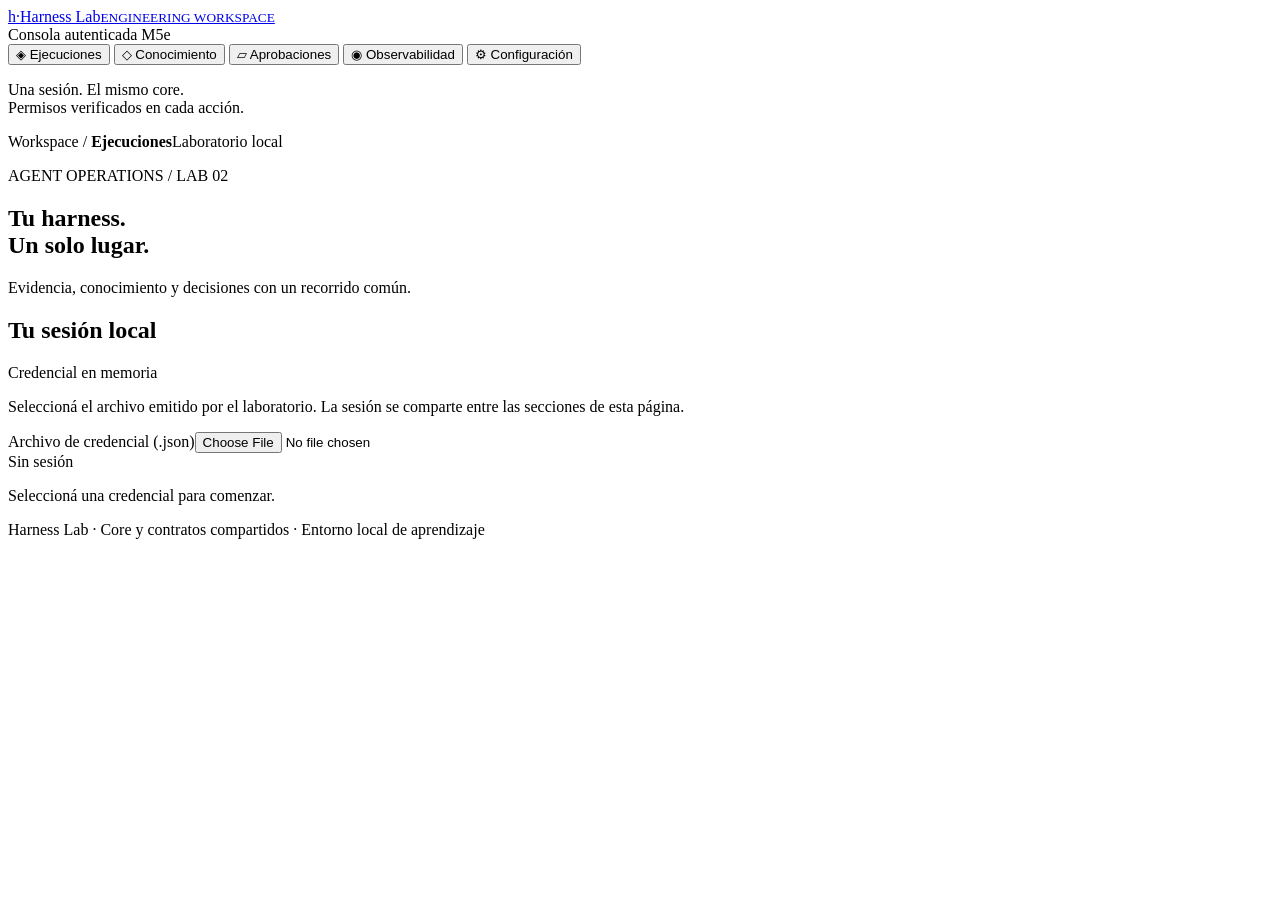
==== frontend/console.html @ 8770032f "Add durable RAG ingestion and unified authenticated console" ====
<!doctype html>
<html lang="es"><head><meta charset="utf-8"><meta name="viewport" content="width=device-width,initial-scale=1">
<title>Harness Lab · Consola</title><link rel="icon" href="/assets/favicon.svg"><link rel="stylesheet" href="/assets/console.css">
<script type="module" src="/assets/console.js"></script></head>
<body>
<aside class="sidebar"><a href="/console" class="brand"><span class="brand-mark">h<span>·</span></span><span>Harness Lab<small>ENGINEERING WORKSPACE</small></span></a>
<div class="space-label">Consola autenticada <span class="version">M5e</span></div>
<nav id="console-nav" aria-label="Navegación principal">
<button type="button" data-view="runs">◈ <span>Ejecuciones</span></button>
<button type="button" data-view="knowledge">◇ <span>Conocimiento</span></button>
<button type="button" data-view="approvals">▱ <span>Aprobaciones</span></button>
<button type="button" data-view="observability">◉ <span>Observabilidad</span></button>
<button type="button" data-view="config">⚙ <span>Configuración</span></button></nav>
<p class="sidebar-note">Una sesión. El mismo core.<br>Permisos verificados en cada acción.</p></aside>
<main class="console-main"><header class="console-top"><span>Workspace / <strong id="section-title">Ejecuciones</strong></span><span class="pill">Laboratorio local</span></header>
<section class="console-intro"><p class="eyebrow">AGENT OPERATIONS / LAB 02</p><h1>Tu harness.<br>Un solo lugar.</h1><p>Evidencia, conocimiento y decisiones con un recorrido común.</p></section>
<section class="panel" aria-labelledby="session-title"><div class="section-header"><h2 id="session-title">Tu sesión local</h2><span class="pill">Credencial en memoria</span></div>
<p>Seleccioná el archivo emitido por el laboratorio. La sesión se comparte entre las secciones de esta página.</p>
<label for="credential">Archivo de credencial (.json)</label><input id="credential" type="file" accept=".json,application/json">
<div class="session-line"><span id="identity">Sin sesión</span><button id="logout" type="button" hidden>Salir de esta pantalla</button></div></section>
<p id="message" class="message" role="status" aria-live="polite">Seleccioná una credencial para comenzar.</p>
<div id="workspace" hidden>
<section id="view-runs" data-page="runs"><div class="grid"><section class="panel"><p class="eyebrow">01 / EJECUTAR</p><h2>Una nueva lectura</h2>
<form id="launch-form"><label for="run-kind">Recorrido</label><select id="run-kind"><option value="ci">DevOps · Jira, GitHub y Jenkins</option><option value="rag">DevOps + conocimiento · RAG</option></select>
<label for="ci-scenario">Escenario CI</label><select id="ci-scenario"><option value="matching">Evidencia coincidente</option></select>
<label for="ci-pause">Pausa didáctica</label><select id="ci-pause"><option value="none">Sin pausa</option><option value="jira">Después de Jira</option><option value="github">Después de GitHub</option><option value="jenkins">Después de Jenkins</option><option value="failure">Después del fallo de Jenkins</option></select>
<p id="run-help" class="hint">Modelo y proveedores DevOps simulados. Las herramientas y el estado son reales.</p>
<button type="submit" id="launch">Iniciar lectura</button></form></section>
<section class="panel"><p class="eyebrow">TU ACTIVIDAD</p><h2>Ejecuciones recientes</h2><p class="hint">Últimas 30 de tu usuario y workspace.</p><div id="run-list" class="rows"></div></section></div>
<section class="panel"><p class="eyebrow">02 / REVISAR</p><h2>Detalle y evidencia</h2><div id="run-detail"><p class="hint">Seleccioná una ejecución.</p></div></section></section>
<section id="view-knowledge" data-page="knowledge" hidden>      <div class="grid">
        <section class="panel"><p class="eyebrow">01 / CARGAR</p><h2>Agregar un documento</h2>
          <form id="upload-form"><label for="document">Archivo Markdown o texto</label><input id="document" type="file" accept=".md,.txt,text/plain,text/markdown" required>
            <p class="hint">UTF-8 · hasta 5 MiB · privado para tu usuario en este workspace.</p>
            <button id="upload" type="submit">Cargar documento</button>
          </form><p class="hint">La carga conserva el original. Para incluirlo en búsquedas, poné una indexación en cola.</p>
        </section>
        <section class="panel"><p class="eyebrow">02 / INDEXAR</p><h2>Preparar la búsqueda</h2>
          <p>El trabajo usa la versión actual de la biblioteca. El índice anterior sigue disponible hasta que el nuevo esté listo.</p>
          <button id="enqueue" type="button">Poner indexación en cola</button>
          <p class="hint">Un worker independiente procesa la cola. Si permanece pendiente, comprobá que el worker de tu usuario esté ejecutándose.</p>
        </section>
      </div>
      <section class="panel"><div class="section-header"><div><p class="eyebrow">BIBLIOTECA</p><h2>Documentos</h2></div><button id="refresh" type="button">Actualizar</button></div>
        <p class="hint">Últimos 100 documentos permitidos. Retirar conserva el historial y excluye el documento de la búsqueda.</p><div id="documents" class="rows"></div>
      </section>
      <section class="panel"><p class="eyebrow">INGESTIÓN</p><h2>Estado de tus trabajos</h2><p class="hint">Últimos 50 · actualización cada 3 segundos mientras la página está visible. El estado sobrevive a cerrar esta pantalla.</p><div id="jobs" class="rows"></div></section>
      <section class="panel"><p class="eyebrow">03 / COMPROBAR</p><h2>Buscar con cita</h2>
        <p class="hint">Recuperación léxica de demostración. Los fragmentos son contenido de documentos; todavía no hay respuesta generada por un modelo.</p>
        <form id="search-form" class="search"><label for="query">Consulta</label><input id="query" maxlength="2000" required placeholder="responsable release Atlas"><button type="submit">Buscar</button></form><div id="results" class="rows"></div>
      </section></section>
<section id="view-approvals" data-page="approvals" hidden><section class="panel"><p class="eyebrow">REVISIÓN Y ESCRITURAS SIMULADAS</p><h2>Propuestas y operaciones</h2>
<p>La decisión se vincula a una intención y revisión exactas. El solicitante y el aprobador deben ser actores distintos.</p><div id="approval-list" class="rows"></div></section>
<section class="panel"><h2>Revisar intención</h2><div id="approval-detail"><p class="hint">Seleccioná una propuesta.</p></div></section></section>
<section id="view-observability" data-page="observability" hidden><section class="panel"><p class="eyebrow">OPERACIÓN</p><h2>Observabilidad</h2><p>El detalle de una ejecución permite abrir su traza cuando esté disponible.</p>
<div class="monitor-grid"><a href="http://127.0.0.1:16686" target="_blank" rel="noopener noreferrer"><strong>Jaeger ↗</strong><span>Orden, duración y relaciones entre llamadas.</span></a><a href="http://127.0.0.1:3003/d/harness-overview" target="_blank" rel="noopener noreferrer"><strong>Grafana ↗</strong><span>Métricas y alertas del laboratorio.</span></a><a href="http://127.0.0.1:9090/alerts" target="_blank" rel="noopener noreferrer"><strong>Prometheus ↗</strong><span>Reglas y estado de alertas.</span></a></div>
<p class="hint">Monitores locales compartidos del laboratorio. Estas herramientas conservan su propia interfaz y no aplican los permisos por workspace de esta consola.</p></section></section>
<section id="view-config" data-page="config" hidden><section class="panel"><p class="eyebrow">VALORES EFECTIVOS</p><h2>Configuración</h2><p>Consulta de perfiles, límites y recuperación. Los cambios siguen versionados en el proyecto.</p><div id="config-values" class="rows"></div></section></section>
</div><footer>Harness Lab · Core y contratos compartidos · Entorno local de aprendizaje</footer></main></body></html>
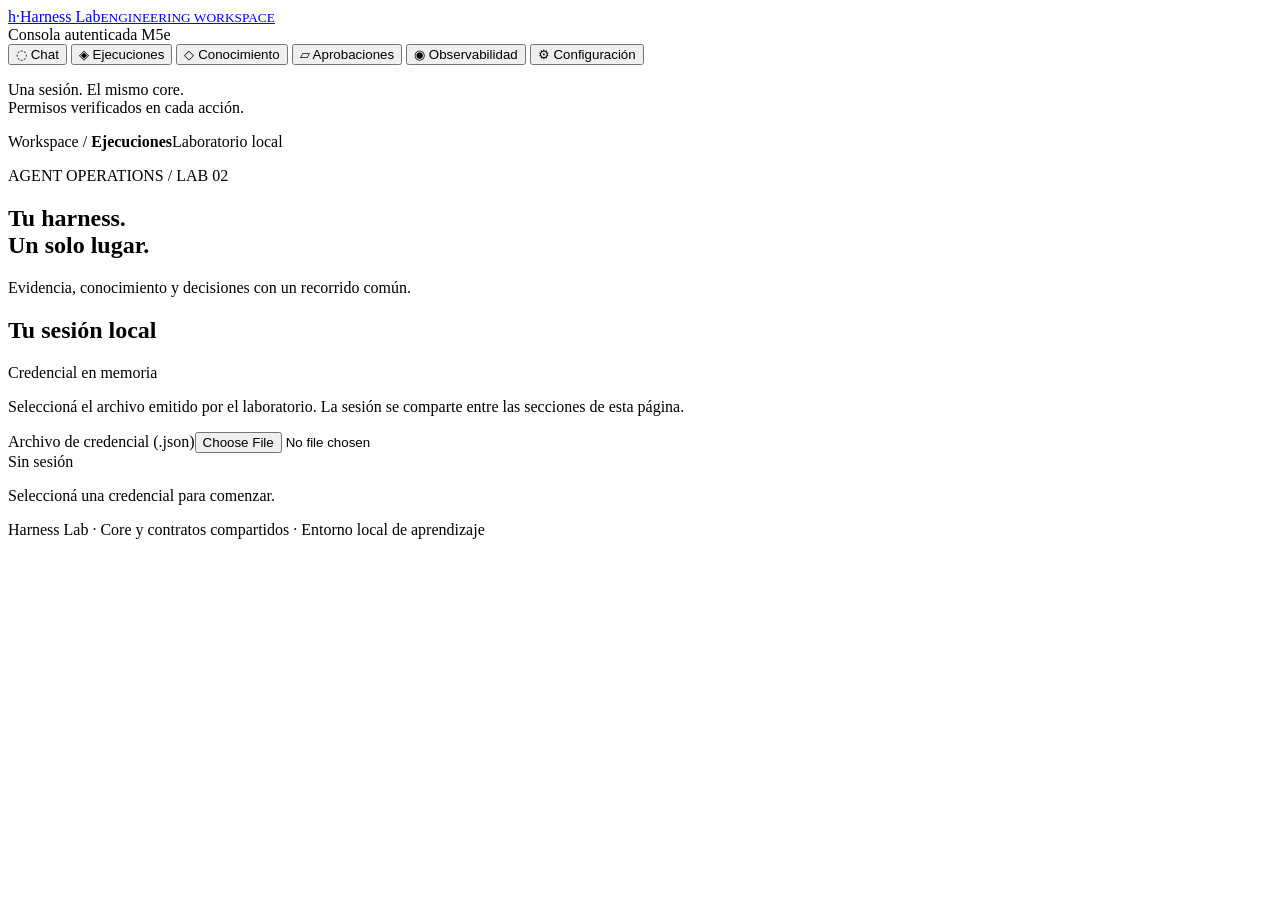
==== commit 5edaca58: "Add durable chat with local LLM and read-only DevOps tools" ====
--- a/frontend/console.html
+++ b/frontend/console.html
@@ -6,6 +6,7 @@
 <aside class="sidebar"><a href="/console" class="brand"><span class="brand-mark">h<span>·</span></span><span>Harness Lab<small>ENGINEERING WORKSPACE</small></span></a>
 <div class="space-label">Consola autenticada <span class="version">M5e</span></div>
 <nav id="console-nav" aria-label="Navegación principal">
+<button type="button" data-view="chat">◌ <span>Chat</span></button>
 <button type="button" data-view="runs">◈ <span>Ejecuciones</span></button>
 <button type="button" data-view="knowledge">◇ <span>Conocimiento</span></button>
 <button type="button" data-view="approvals">▱ <span>Aprobaciones</span></button>
@@ -20,8 +21,15 @@
 <div class="session-line"><span id="identity">Sin sesión</span><button id="logout" type="button" hidden>Salir de esta pantalla</button></div></section>
 <p id="message" class="message" role="status" aria-live="polite">Seleccioná una credencial para comenzar.</p>
 <div id="workspace" hidden>
+<section id="view-chat" data-page="chat" hidden>
+<div class="chat-layout"><section class="panel"><p class="eyebrow">CONVERSACIONES</p><h2>Tu historial</h2><label for="chat-mode">Fuente para la nueva conversación</label><select id="chat-mode"><option value="documents">Documentos</option><option value="jira-demo">Jira · demostración</option><option value="jira-cloud">Jira Cloud · cuenta conectada</option><option value="github-demo">GitHub · demostración</option><option value="github-public">GitHub · PR público</option></select><button id="chat-new" type="button">Nueva conversación</button><button id="chat-refresh" type="button">Actualizar historial</button><div id="chat-list" class="rows"></div></section>
+<section class="panel"><p class="eyebrow">QWEN3 LOCAL / SOLO LECTURA</p><h2 id="chat-heading">Chat con documentos</h2><p class="hint">Cada mensaje usa el mismo harness. El historial ayuda a entender referencias; la respuesta necesita evidencia documental actual. Hasta 20 turnos por conversación.</p>
+<div id="chat-messages" role="log" aria-label="Historial de la conversación" aria-live="polite"><p class="hint">Elegí una conversación o creá una nueva.</p></div>
+<form id="chat-form"><label for="chat-query">Tu mensaje</label><textarea id="chat-query" rows="3" maxlength="2000" required placeholder="¿Quién coordina la entrega de Atlas?"></textarea><label class="chat-pause"><input id="chat-pause" type="checkbox"> Pausar después de la lectura para probar recuperación</label><button id="chat-send" type="submit">Enviar mensaje</button></form>
+<p id="chat-notice" class="hint" role="status"></p></section></div></section>
 <section id="view-runs" data-page="runs"><div class="grid"><section class="panel"><p class="eyebrow">01 / EJECUTAR</p><h2>Una nueva lectura</h2>
-<form id="launch-form"><label for="run-kind">Recorrido</label><select id="run-kind"><option value="ci">DevOps · Jira, GitHub y Jenkins</option><option value="rag">DevOps + conocimiento · RAG</option></select>
+<form id="launch-form"><label for="run-kind">Recorrido</label><select id="run-kind"><option value="ci">DevOps · Jira, GitHub y Jenkins</option><option value="rag">DevOps + conocimiento · RAG</option><option value="reader">LLM local · Lectura documental</option></select>
+<div id="reader-question" hidden><label for="reader-query">Pregunta para Qwen3</label><input id="reader-query" maxlength="2000" placeholder="¿Quién coordina la entrega de Atlas?"><label><input id="reader-pause" type="checkbox"> Pausar después de buscar para probar recuperación</label></div>
 <label for="ci-scenario">Escenario CI</label><select id="ci-scenario"><option value="matching">Evidencia coincidente</option></select>
 <label for="ci-pause">Pausa didáctica</label><select id="ci-pause"><option value="none">Sin pausa</option><option value="jira">Después de Jira</option><option value="github">Después de GitHub</option><option value="jenkins">Después de Jenkins</option><option value="failure">Después del fallo de Jenkins</option></select>
 <p id="run-help" class="hint">Modelo y proveedores DevOps simulados. Las herramientas y el estado son reales.</p>
@@ -37,6 +45,7 @@
         </section>
         <section class="panel"><p class="eyebrow">02 / INDEXAR</p><h2>Preparar la búsqueda</h2>
           <p>El trabajo usa la versión actual de la biblioteca. El índice anterior sigue disponible hasta que el nuevo esté listo.</p>
+          <label for="embedding-profile">Espacio de embeddings para el índice nuevo</label><select id="embedding-profile"><option value="semantic">Semántico · Qwen3 local (Ollama)</option><option value="lexical">Léxico · baseline determinista</option></select>
           <button id="enqueue" type="button">Poner indexación en cola</button>
           <p class="hint">Un worker independiente procesa la cola. Si permanece pendiente, comprobá que el worker de tu usuario esté ejecutándose.</p>
         </section>
@@ -46,7 +55,7 @@
       </section>
       <section class="panel"><p class="eyebrow">INGESTIÓN</p><h2>Estado de tus trabajos</h2><p class="hint">Últimos 50 · actualización cada 3 segundos mientras la página está visible. El estado sobrevive a cerrar esta pantalla.</p><div id="jobs" class="rows"></div></section>
       <section class="panel"><p class="eyebrow">03 / COMPROBAR</p><h2>Buscar con cita</h2>
-        <p class="hint">Recuperación léxica de demostración. Los fragmentos son contenido de documentos; todavía no hay respuesta generada por un modelo.</p>
+        <p class="hint">Recuperación con el índice activo. Los fragmentos son contenido de documentos; todavía no hay respuesta generada por un LLM.</p>
         <form id="search-form" class="search"><label for="query">Consulta</label><input id="query" maxlength="2000" required placeholder="responsable release Atlas"><button type="submit">Buscar</button></form><div id="results" class="rows"></div>
       </section></section>
 <section id="view-approvals" data-page="approvals" hidden><section class="panel"><p class="eyebrow">REVISIÓN Y ESCRITURAS SIMULADAS</p><h2>Propuestas y operaciones</h2>
